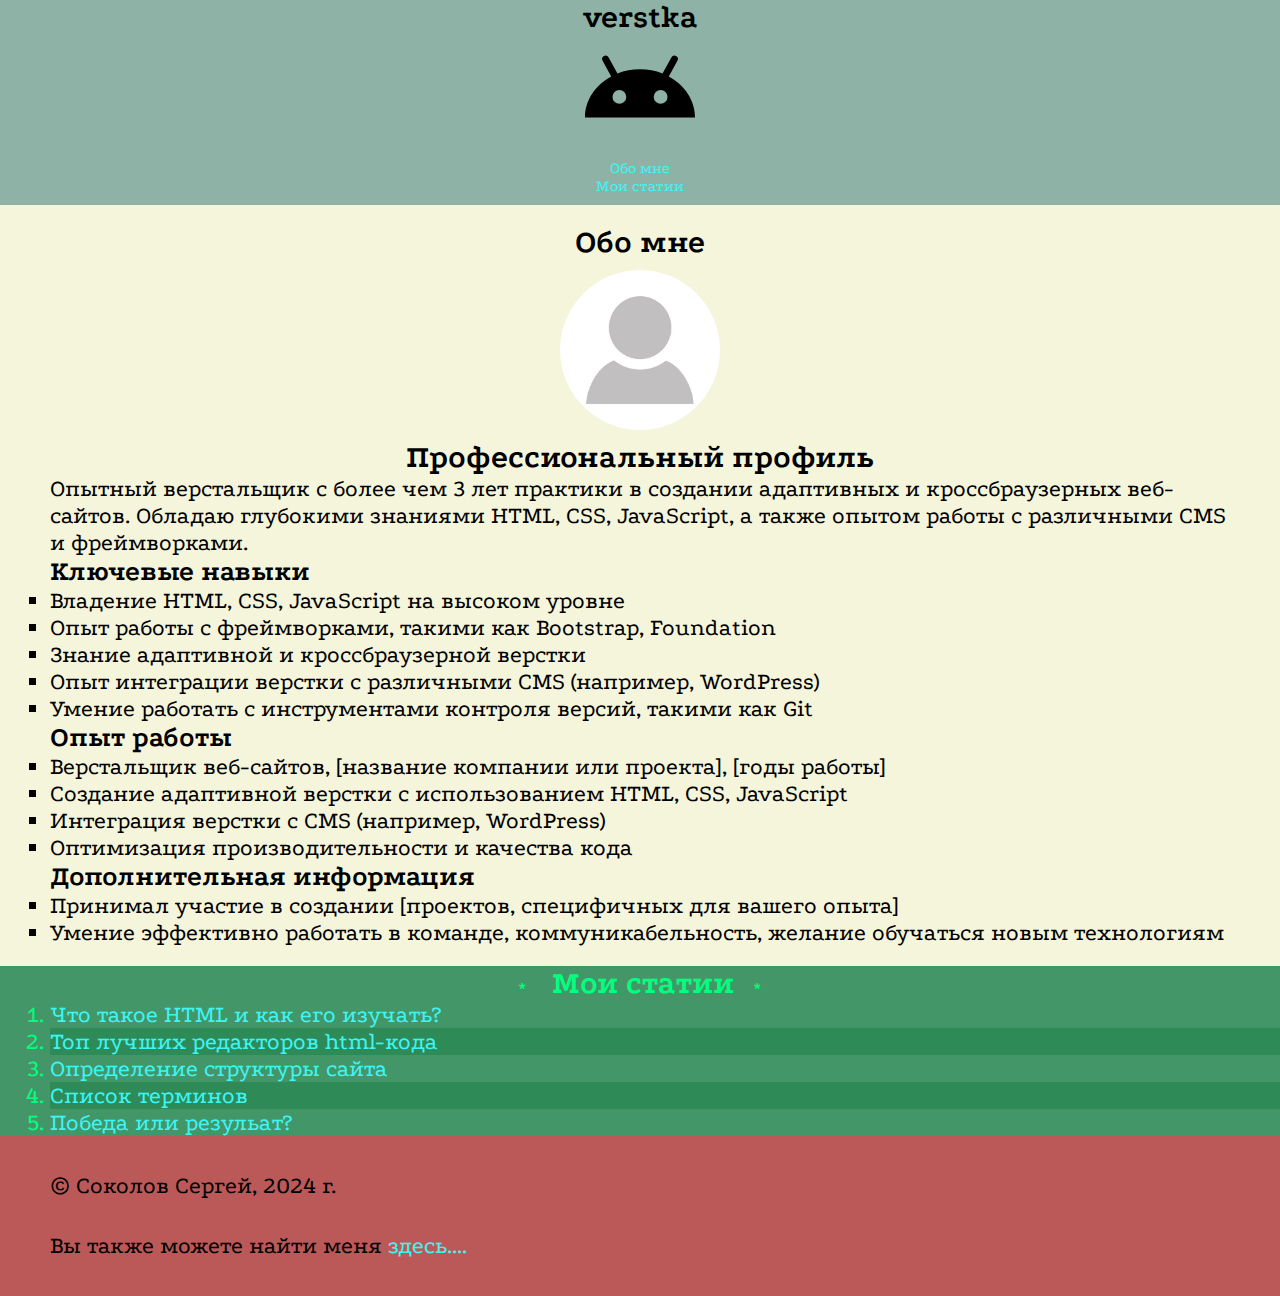
==== second project/second project/index.html @ 9fb27645 "Add files via upload" ====
<!DOCTYPE html>
<html lang="ru">
<head>
    <meta charset="UTF-8">
    <meta http-equiv="X-UA-Compatible" content="IE=edge">
    <meta name="viewport" content="width=device-width, initial-scale=1.0">
    <title>Сайт верстальщика</title>

    <link rel="preconnect" href="https://fonts.googleapis.com">
    <link rel="preconnect" href="https://fonts.gstatic.com" crossorigin>
    <link href="https://fonts.googleapis.com/css2?family=Podkova:wght@400..800&display=swap" rel="stylesheet">

    <link rel="stylesheet" href="css/style.css">
</head>

<body>
    <header> 
        <h1>verstka</h1> 
        <img src="img/android.svg" alt="logo" height="110px">
        <nav> 
            <ul class="menu">
                <li><a href="#section1">Обо мне</a></li>
                <li><a href="#section2">Мои статии</a></li>
            </ul>
        </nav>
    </header>

    <main>  
        <section class="about" id="section1">
            <h2 class="dgs"> Обо мне</h2>
            <a href="img/avatar.jpg" download><img src="img/avatar.jpg" alt="eyself" class="avatar"></a>

            <h2>Профессиональный профиль</h2>
            <ul class="ul1">
            Опытный верстальщик с более чем 3 лет практики в создании адаптивных и кроссбраузерных веб-сайтов. Обладаю глубокими знаниями HTML, CSS, JavaScript, а также опытом работы с различными CMS и фреймворками.
            <h3>Ключевые навыки</h3>
            <ul class="ul1">
                <li>Владение HTML, CSS, JavaScript на высоком уровне</li>
                <li>Опыт работы с фреймворками, такими как Bootstrap, Foundation</li>
                <li>Знание адаптивной и кроссбраузерной верстки</li>
                <li>Опыт интеграции верстки с различными CMS (например, WordPress)</li>
                <li>Умение работать с инструментами контроля версий, такими как Git</li>
            </ul>
            <h3>Опыт работы</h3>
            <ul class="ul1">
                <li>Верстальщик веб-сайтов, [название компании или проекта], [годы работы]</li>
                <li>Создание адаптивной верстки с использованием HTML, CSS, JavaScript</li>
                <li>Интеграция верстки с CMS (например, WordPress)</li>
                <li>Оптимизация производительности и качества кода</li>

            <h3>Дополнительная информация</h3>
            <ul class="ul1"></ul>
                <li>Принимал участие в создании [проектов, специфичных для вашего опыта]</li>
                <li>Умение эффективно работать в команде, коммуникабельность, желание обучаться новым технологиям</li>

        </section>
        <section class="articles" id="section2">
            <h2 class="dgs"> Мои статии</h2>
            <ol class="list" type="1">
                <li><a href="artickle1.html">Что такое HTML и как его изучать? </a></li>
                <li><a href="artickle2.html"></ahref>Топ лучших редакторов html-кода</a></li>
                <li><a href="artickle3.html">Определение структуры сайта</a></li>
                <li><a href="artickle4.html">Список терминов</a></li>
                <li><a href="artickle5.html"></ahref>Победа или резульат?</a></li>
            </ol>
        </section>
    </main>

    <footer>
        <p>&copy; Соколов Сергей, 
        2024 г.</p>
        <p>Вы также можете найти меня 
            <a href="https://www.inueco.ru/" target="_blank">здесь.... </a>
        </p> 
    </footer>

</body>

</html>
---- second project/second project/css/style.css ----
*{
    margin: 0;
    padding: 0;
    box-sizing: border-box;
}

html{
    font-family: "Podkova", serif;
}

header{
    background-color: rgb(142, 179, 166);
    text-align: center;
}

footer{
    background-color: rgb(187, 89, 89);
    padding: 20px 50px
}

.about{
    background-color: beige;
    padding: 20px 50px;
    
}
.articles{
    background-color: rgb(67, 150, 103);
    color: springgreen;
}

h2{
    text-align: center;
    font-size: 32px;   
}

.avatar{
    display: block;
    margin: 10px auto;
    height: 10em;
    border-radius: 50%;
}

p{
    font-size: 1.5em;
    line-height: 2.5em;
}

.list{
    margin-left: 50px;
    font-size: 1.5em;
}

nav{
    padding: 10px 50px;
}

.menu{
    list-style: none;
}

a{
    text-decoration: none;
    color: rgb(61, 245, 245);
}

a:hover{
    text-decoration: underline;
}

.list li:nth-child(2n) {
    background-color: seagreen;
}

.articles h2::after {
    content: "*";
    margin-left: 20px;
    color: springgreen;
    font-size: 15px;
}

.articles h2::before {
    content: "*";
    margin-right: 18px;
    color: springgreen;
    font-size: 15px;
}

.ul1{
    font-size: 24px;
    list-style-type: square;
}
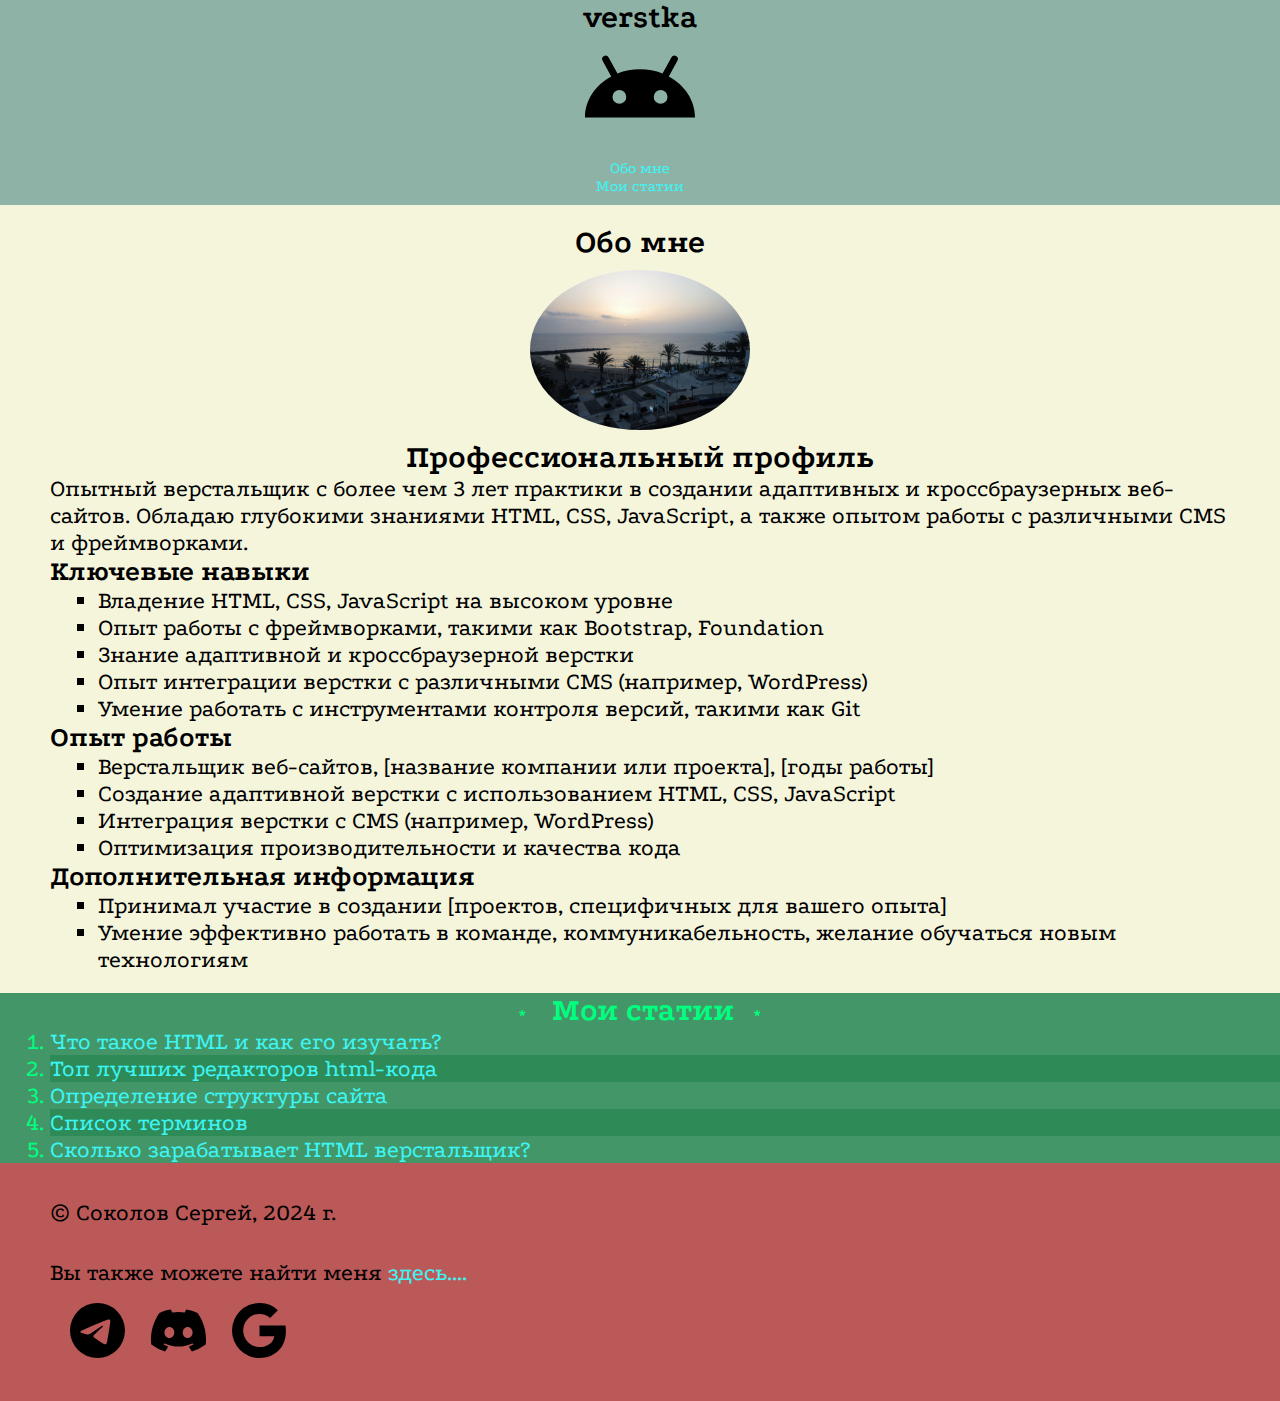
==== commit 0b2b68e1: "Add files via upload" ====
--- a/second project/second project/index.html
+++ b/second project/second project/index.html
@@ -27,31 +27,44 @@
 
     <main>  
         <section class="about" id="section1">
+            
             <h2 class="dgs"> Обо мне</h2>
-            <a href="img/avatar.jpg" download><img src="img/avatar.jpg" alt="eyself" class="avatar"></a>
+            <a href="img/Xv0u2P3NibM.jpg" download> <img src="img/Xv0u2P3NibM.jpg" alt="eyself" class="avatar"></a>
 
             <h2>Профессиональный профиль</h2>
+
             <ul class="ul1">
             Опытный верстальщик с более чем 3 лет практики в создании адаптивных и кроссбраузерных веб-сайтов. Обладаю глубокими знаниями HTML, CSS, JavaScript, а также опытом работы с различными CMS и фреймворками.
             <h3>Ключевые навыки</h3>
-            <ul class="ul1">
+            </ul>
+
+            <ul class="ul2">
                 <li>Владение HTML, CSS, JavaScript на высоком уровне</li>
                 <li>Опыт работы с фреймворками, такими как Bootstrap, Foundation</li>
                 <li>Знание адаптивной и кроссбраузерной верстки</li>
                 <li>Опыт интеграции верстки с различными CMS (например, WordPress)</li>
                 <li>Умение работать с инструментами контроля версий, такими как Git</li>
             </ul>
+
+            <ul class="ul1">
             <h3>Опыт работы</h3>
-            <ul class="ul1">
+            </ul>
+
+            <ul class="ul2">
                 <li>Верстальщик веб-сайтов, [название компании или проекта], [годы работы]</li>
                 <li>Создание адаптивной верстки с использованием HTML, CSS, JavaScript</li>
                 <li>Интеграция верстки с CMS (например, WordPress)</li>
                 <li>Оптимизация производительности и качества кода</li>
+            </ul>
 
+            <ul class="ul1">
             <h3>Дополнительная информация</h3>
-            <ul class="ul1"></ul>
+            </ul>
+
+            <ul class="ul2">
                 <li>Принимал участие в создании [проектов, специфичных для вашего опыта]</li>
                 <li>Умение эффективно работать в команде, коммуникабельность, желание обучаться новым технологиям</li>
+            </ul>
 
         </section>
         <section class="articles" id="section2">
@@ -61,7 +74,7 @@
                 <li><a href="artickle2.html"></ahref>Топ лучших редакторов html-кода</a></li>
                 <li><a href="artickle3.html">Определение структуры сайта</a></li>
                 <li><a href="artickle4.html">Список терминов</a></li>
-                <li><a href="artickle5.html"></ahref>Победа или резульат?</a></li>
+                <li><a href="artickle5.html"></ahref>Сколько зарабатывает HTML верстальщик?</a></li>
             </ol>
         </section>
     </main>
@@ -69,8 +82,14 @@
     <footer>
         <p>&copy; Соколов Сергей, 
         2024 г.</p>
+        
         <p>Вы также можете найти меня 
-            <a href="https://www.inueco.ru/" target="_blank">здесь.... </a>
+            <a href="https://www.inueco.ru/" target="_blank">здесь....  </a><p>
+            
+                <a href="https://web.telegram.org/"> <img class="alim" src="img/telegram.svg"  target="_blank"> </a>
+                <a href="https://discord.com/"> <img class="alim" src="img/discord.svg" target="_blank">  </a>
+                <a href="https://www.google.ru/"> <img class="alim" src="img/google.svg"  target="_blank"> </a>
+           
         </p> 
     </footer>
 
--- a/second project/second project/css/style.css
+++ b/second project/second project/css/style.css
@@ -13,16 +13,26 @@
     text-align: center;
 }
 
+
 footer{
     background-color: rgb(187, 89, 89);
     padding: 20px 50px
 }
+
+
 
 .about{
     background-color: beige;
     padding: 20px 50px;
     
 }
+
+.about1{
+    background-color: rgb(135, 202, 119);
+    padding: 20px 50px;
+    
+}
+
 .articles{
     background-color: rgb(67, 150, 103);
     color: springgreen;
@@ -37,7 +47,7 @@
     display: block;
     margin: 10px auto;
     height: 10em;
-    border-radius: 50%;
+    border-radius: 75%;
 }
 
 p{
@@ -88,5 +98,24 @@
 .ul1{
     font-size: 24px;
     list-style-type: square;
+
 }
 
+.ul2{
+    font-size: 24px;
+    list-style-type: square;
+    margin-left: 2em;
+}
+
+.ul3{
+    font-size: 22px;
+    list-style-type: square;
+    margin-left: 4em;
+}
+
+.alim{
+    padding-left: 20px;
+    width: 75px;
+    margin-left: 100px auto;
+
+}